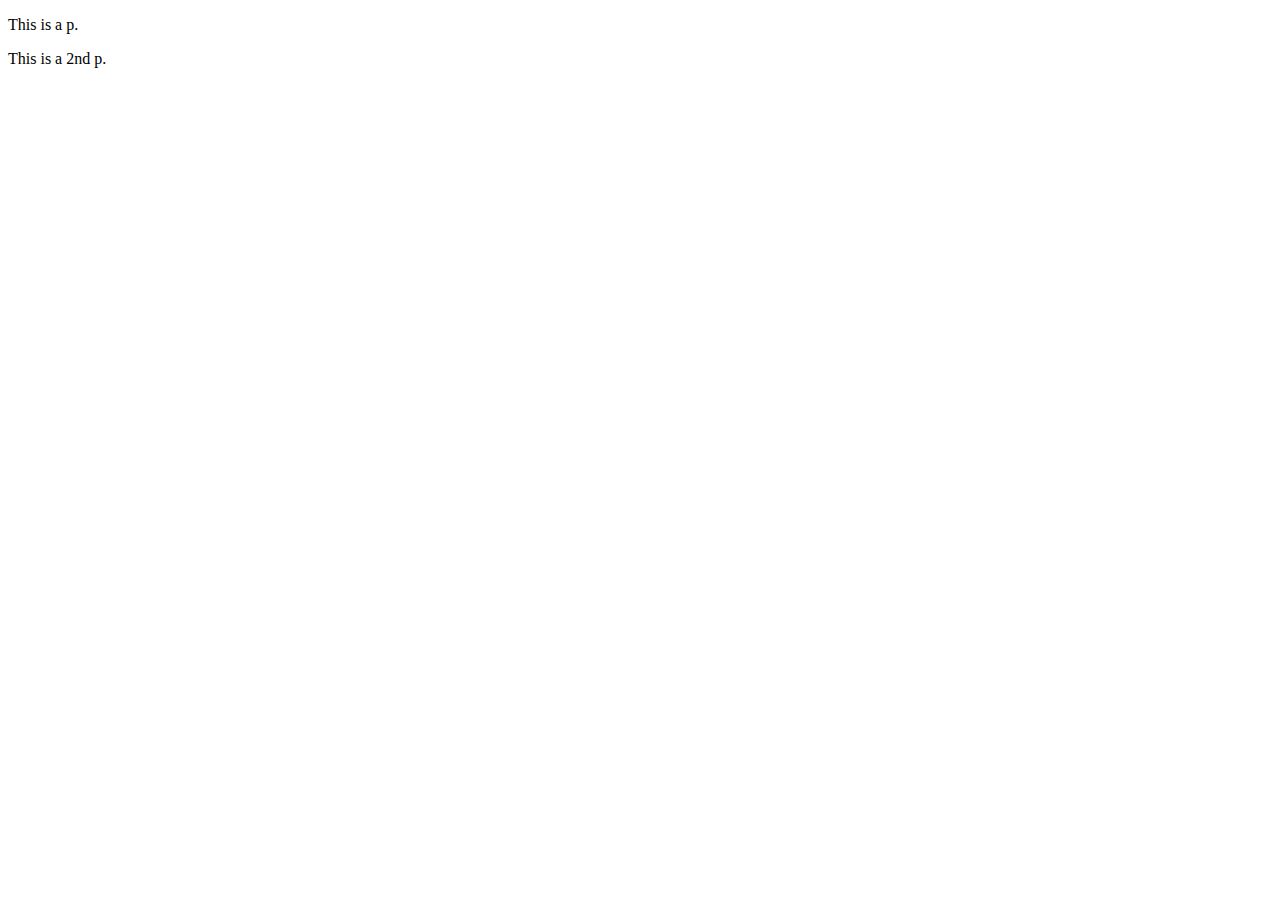
==== index.html @ 3524eb40 "added 2nd p for index html, added a new html file to project" ====
<!DOCTYPE html>
<html lang="en">
<head>
    <meta charset="UTF-8">
    <meta name="viewport" content="width=device-width, initial-scale=1.0">
    <title>Document</title>
</head>
<body>
    <p>This is a p.</p>
    <p>This is a 2nd p.</p>
</body>
</html>
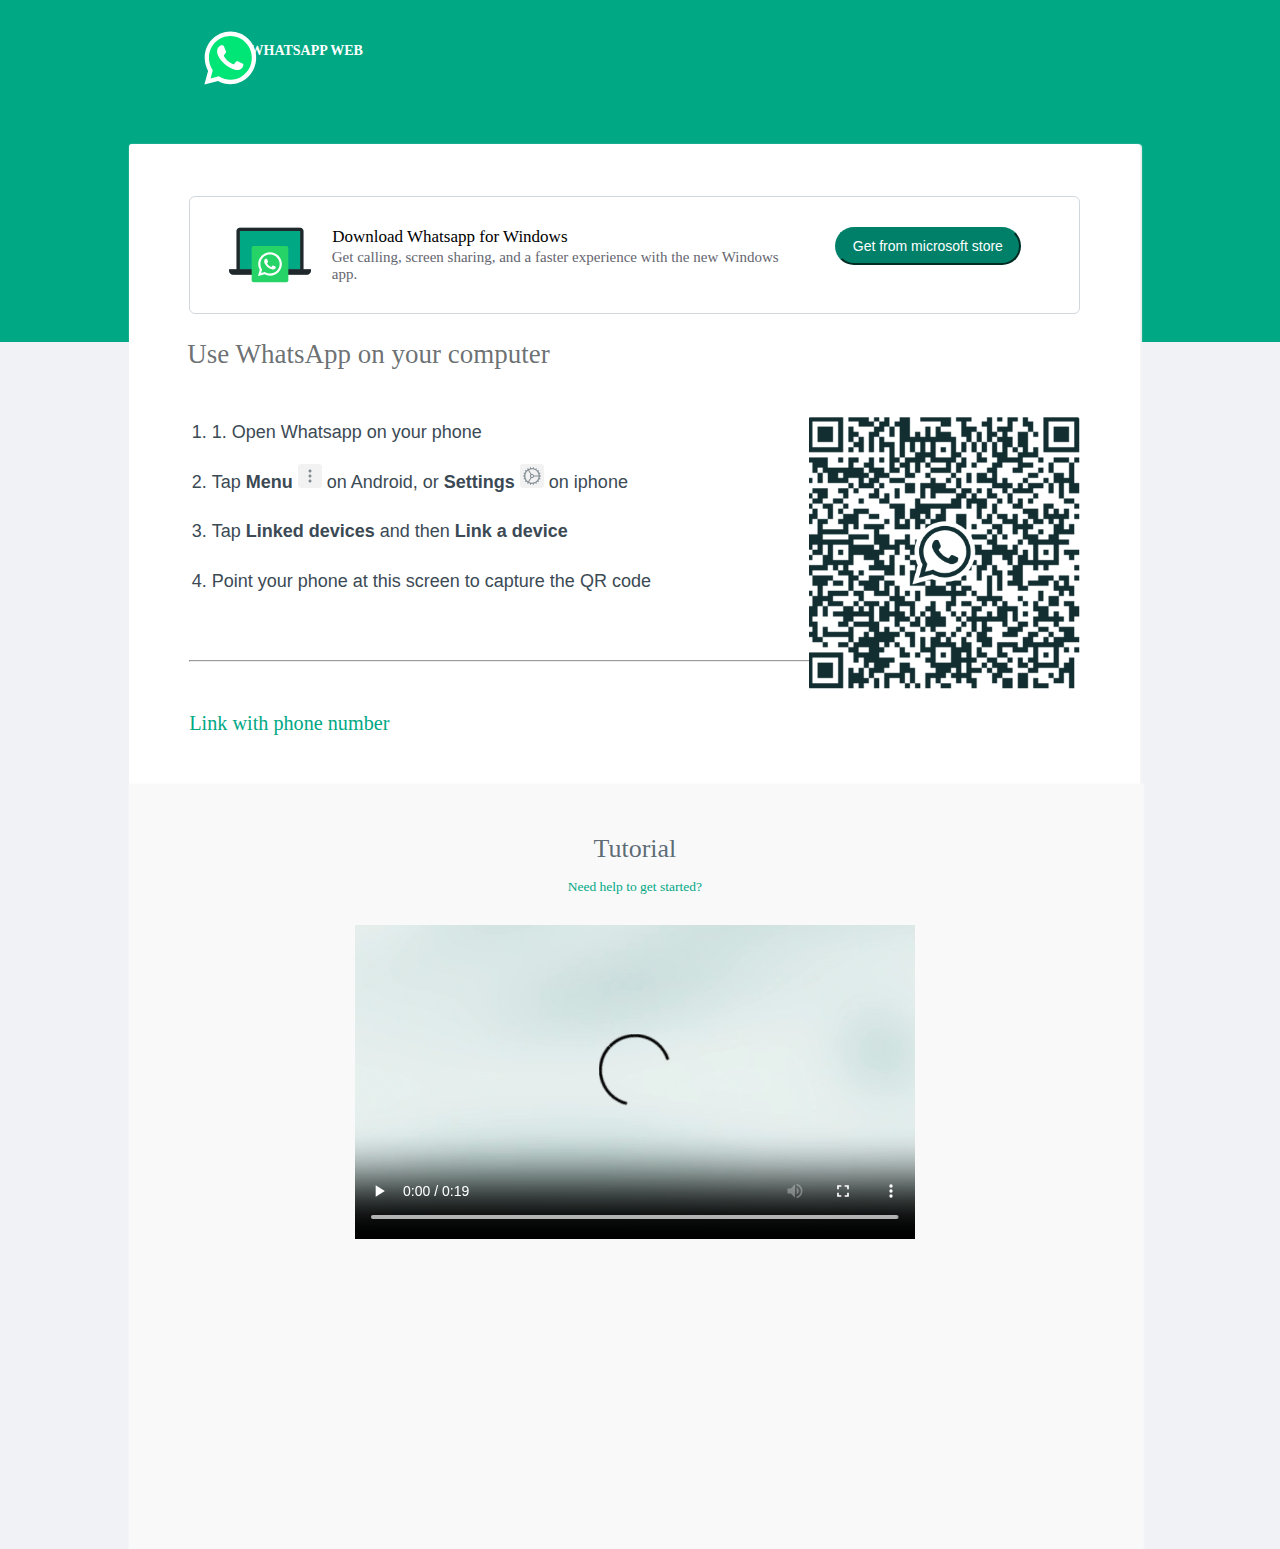
==== commit b45e7154: "whatsapp with controls" ====
--- a/index.html
+++ b/index.html
@@ -3,10 +3,61 @@
 <head>
     <meta charset="UTF-8">
     <meta name="viewport" content="width=device-width, initial-scale=1.0">
-    <title>Document</title>
+    <title>Whatsapp</title>
+    <link rel="stylesheet" href="style.css">
+    <link rel="shortcut icon" href="img/svgexport-3.svg" type="image/x-icon">
+    
 </head>
 <body>
-    <p>This is a p.</p>
-    <p>This is a 2nd p.</p>
+    <nav>
+        <p class=""><img src="img/svgexport-3.svg" alt=""></p>
+        <p class="web">WHATSAPP WEB</p>
+    </nav>
+
+    <div class="gendiv1">
+        <div class="subdiv1">
+            <img src="img/wa-desktop.svg" alt="">
+            <p class="p3">Download Whatsapp for Windows </p>
+                <br>
+                
+                <span> Get calling, screen sharing, and a faster experience with the new Windows app.</span>
+               
+            
+                <button class="b1">Get from microsoft store</button>
+        </div>
+
+        <p class="p5">Use WhatsApp on your computer</p>
+        <ol>
+            <li>1. Open Whatsapp on your phone </li>
+            <li>Tap <b>Menu</b> <img src="img/svgexport-4.svg" alt=""> on Android, or <b>Settings</b> <img src="img/svgexport-5.svg" alt=""> on iphone</li>
+            <li>Tap <b>Linked devices</b> and then <b>Link a device</b></li>
+            <li>Point your phone at this screen to capture the QR code</li>
+        </ol>
+
+        
+
+        <p class="p6">
+            <img src="img/img2.png" alt="">
+        </p>
+
+        <hr>
+
+        <p class="p7">
+            <a href="#"> Link with phone number</a>
+        </p>
+    </div>
+
+    <div class="gendiv2">
+
+        <p class="p8">Tutorial</p>
+        
+        <p class="p9"> 
+            <a href="#">Need help to get started?</a>
+        </p>
+
+        <p class="p10">
+            <video class="vid" src="video/whatsapp-webclient-login_a0f99e8cbba9eaa747ec23ffb30d63fe (314p).mp4" controls></video>
+        </p>
+    </div>
 </body>
 </html>--- a/style.css
+++ b/style.css
@@ -0,0 +1,288 @@
+@font-face {
+    font-family:'sf pro';
+    src: url('/sf-pro-display-cufonfonts/SFPRODISPLAYHEAVYITALIC.OTF')
+    format('otf'),
+    url('/sf-pro-display-cufonfonts/SFPRODISPLAYHEAVYITALIC.OTF')
+    format('otf');
+
+}
+
+*{
+    padding: 0px;
+    margin: 0px;
+    box-sizing: border-box;
+}
+
+body{
+    background-color: #f0f2f5;
+    /* font-family: 'Times New Roman', Times, serif; */
+    font-family:'sf pro';
+
+    .gendiv1{
+         background-color: rgb(255, 255, 255); padding: 112px 60px 0px 60px;width: 79%; height: 650px; margin-left: 10.1vw; margin-top: -22vh; border-radius:3px;
+        box-shadow: 1px 1px 1px 1px whitesmoke;
+
+        .subdiv1{
+            display: flex; border: 1px solid rgb(209, 215, 219); padding: 30px; gap: 21px; margin-top: -60px; margin-left: 0px; width: 100%; border-radius: 6px;
+
+            .p3{
+                font-size: 17px;
+                font-weight: 400;
+                width:43ch; 
+
+                
+            }
+
+            span{
+                font-size: 15px;
+                font-weight: 400;
+                color: #64656f;
+                margin-left: -25.5rem;
+                margin-top: 1.4rem;
+                width: 60ch;
+            }
+            .b1{
+                /* border: 6px solid green; border-radius: 60px; width: 180px; background-color: green; padding-left: 22px;height: 50px; color: white; font-size: 23px; */
+                background-color: #008069;
+                border-color: #008069;
+                color: white;
+                font-size: 14px;
+                font-weight: 500;
+                margin-left: 2rem;
+                height: 2.4rem;
+                display: flex;
+                justify-content: center;
+                align-items: center;
+                padding: 1rem;
+                font-family: 'Segoe UI', Tahoma, Geneva, Verdana, sans-serif;
+                border-radius: 90px;
+            }
+            
+            img{
+                padding-left: 9px;
+            }
+        }
+
+
+        .p5{
+            padding-top: 25px; font-size: 27px; color: #2d3236b5; font-weight:lighter; width: 50%;
+            margin-left: -2px;
+
+           
+        }
+
+        ol{
+            line-height: 2.7;font-size: 18px;width: 53%; 
+            font-weight: 400;
+            display: flex;
+            flex-direction: column;
+            padding-left: 1.4rem;
+            padding-top: 2.3rem;
+            color: #3b4a54;
+
+            li{
+                padding-top: 1px; font-family: 'Segoe UI', Tahoma, Geneva, Verdana, sans-serif;
+                
+                
+
+                b{
+                    font-weight: 600;
+                }
+
+                
+            }
+        }
+        
+        .p6{
+            margin-left: 620px; margin-top: -370px;
+            height: 400px;
+            
+            img{
+                width:100%;
+                margin-top: 20vh;
+            }
+
+            
+        }
+
+
+        hr{
+            margin-top: 24px; color:red; margin-bottom: 50px;
+        }
+
+        .p7{
+            a{
+                text-decoration: none; color:rgb(0, 168, 132); font-size: 20.2px;font-weight: 400;
+            }
+        }
+    }
+
+
+
+
+
+
+    .gendiv2{
+         background-color: #f9f9fa;width: 79%; height: 85vh; margin-left: 10.1vw; margin-top: -10px; justify-content: center; align-items: center;
+         box-shadow: 2px 2px 2px 2px #f9f9fa;
+
+        .p8{
+             padding-top: 50px; font-size: 26px;
+            text-align: center;
+            color: #41525dd8;
+            font-weight: 300;
+        }
+
+        .p9{
+            text-align: center;
+            margin-top: 13px;
+            a{
+                text-decoration: none; color: rgb(0,168,132); font-size: 13.5px;
+                
+            }
+        }
+
+        .p10{
+            display: flex;
+            justify-content: center;
+            align-items: center;
+            
+
+
+            .vid{
+                max-width: 100%;
+                max-height: 100%;
+                padding-top: 30px;
+            }
+        }
+    }
+}
+
+nav{
+    background-color: rgba(0, 168, 132);
+    height: 38vh;
+    width: 100%;
+    display: flex;
+    padding-top: 30px;
+    gap: 0.5rem;
+}
+
+nav>p>img{
+    width: 23%;
+    margin-left: 22.5vh;
+    
+
+   
+}
+
+.web{
+    padding-top: 13px;
+    font-size: 14px;
+    color: white;
+    font-weight:600;
+    
+}
+
+
+@media screen and (max-width: 480px) {
+html{
+    overflow-x: hidden !important;
+   
+    padding-right: 0px !important;
+}
+body{
+    height: 400vh;
+    width: 100%;
+    overflow-x: hidden !important;
+}
+
+    nav{
+        display: flex;
+        gap: 12.7rem;
+        height: 13vh;
+        margin-bottom: 22vh;
+
+        p{
+            margin-left: -18vh;
+
+            img{
+                width:20%;
+            }
+            
+
+        }
+    }
+
+    .gendiv1{
+        width: 100%;
+        
+        padding-top: -1px !important; 
+        width: 100% !important; 
+        height: 820px !important; 
+        margin-left: 0 !important;
+        background-color: black;
+
+        .subdiv1{
+            width: 90svw !important;
+            margin-left: -40px !important;
+
+            span{
+                display: none;
+            }
+            
+            .p3{
+                width: auto !important;
+                margin-top: -10px;
+                display: none;
+                
+            }
+
+            .b1{
+                margin-left: -20px !important;
+            }
+        }
+
+        .p5{
+            width: 27ch !important;
+            margin-left: -25px !important;
+        }
+
+        ol{
+            width: 100svw!important;
+            margin-left: -60px; 
+            font-size: 95% !important;
+            padding-bottom: 22vh;
+
+        }
+
+        hr{
+            width: 90svw;
+            margin-left: -36px;
+        }
+
+        .p6{
+               
+            img{
+                width: 55vw!important;
+                margin-left:-130vw ;
+                margin-top: 16vh !important;
+            }
+        }
+        .p7{
+            display: flex;
+            justify-content: center;
+            align-items: center;
+            a{
+                text-align: center !important;
+            }
+        }
+    }
+
+
+    .gendiv2{
+            width: 100% !important;   
+            margin-top: 0 !important;
+            margin-left: 0 !important;
+            
+    }
+}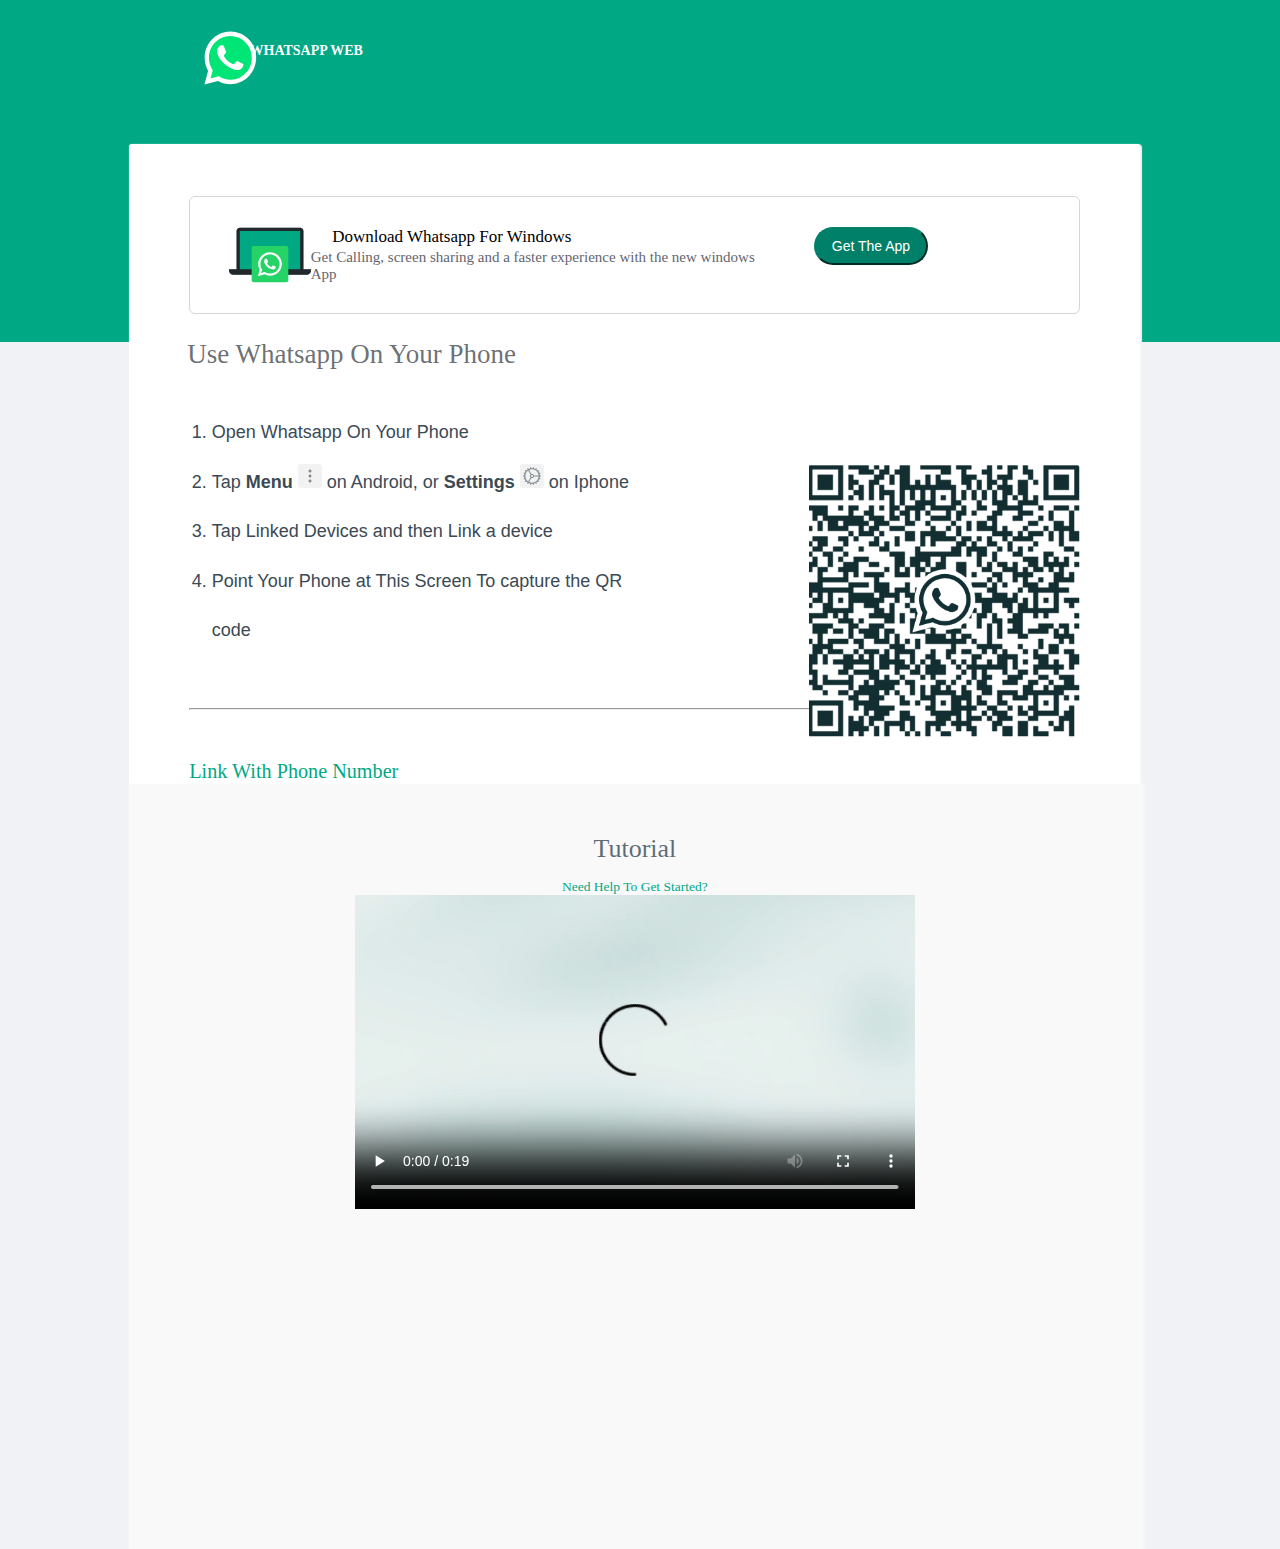
==== commit f0a0f90b: "version2" ====
--- a/index.html
+++ b/index.html
@@ -3,60 +3,65 @@
 <head>
     <meta charset="UTF-8">
     <meta name="viewport" content="width=device-width, initial-scale=1.0">
-    <title>Whatsapp</title>
+    <title>Whatsapp Web</title>
     <link rel="stylesheet" href="style.css">
     <link rel="shortcut icon" href="img/svgexport-3.svg" type="image/x-icon">
-    
 </head>
 <body>
     <nav>
-        <p class=""><img src="img/svgexport-3.svg" alt=""></p>
-        <p class="web">WHATSAPP WEB</p>
+        <p>
+            <img src="img/svgexport-3.svg" alt="">
+        </p>
+        <p class="web">
+            WHATSAPP WEB
+        </p>
     </nav>
 
     <div class="gendiv1">
         <div class="subdiv1">
             <img src="img/wa-desktop.svg" alt="">
-            <p class="p3">Download Whatsapp for Windows </p>
-                <br>
-                
-                <span> Get calling, screen sharing, and a faster experience with the new Windows app.</span>
-               
-            
-                <button class="b1">Get from microsoft store</button>
+
+            <p class="p3">
+                Download Whatsapp For Windows
+            </p>
+
+            <span>
+                Get Calling, screen sharing and a faster experience with the new windows App
+            </span>
+
+            <button class="b1">Get The App</button>
         </div>
 
-        <p class="p5">Use WhatsApp on your computer</p>
-        <ol>
-            <li>1. Open Whatsapp on your phone </li>
-            <li>Tap <b>Menu</b> <img src="img/svgexport-4.svg" alt=""> on Android, or <b>Settings</b> <img src="img/svgexport-5.svg" alt=""> on iphone</li>
-            <li>Tap <b>Linked devices</b> and then <b>Link a device</b></li>
-            <li>Point your phone at this screen to capture the QR code</li>
-        </ol>
+        <p class="p5">
+            Use Whatsapp On Your Phone
+        </p>
 
         
+        <ol>
+            <li>Open Whatsapp On Your Phone</li>
+            <li>Tap <b>Menu</b>
+                <img src="img/svgexport-4.svg" alt=""> on Android, or <b>Settings</b> 
+                <img src="img/svgexport-5.svg" alt=""> on Iphone</li>
+            <li>Tap Linked Devices and then Link a device</li>
+            <li>Point Your Phone at This Screen To capture the QR code</li>
+        </ol>
 
         <p class="p6">
             <img src="img/img2.png" alt="">
         </p>
-
         <hr>
-
         <p class="p7">
-            <a href="#"> Link with phone number</a>
+            <a href="#">Link With Phone Number  </a>
         </p>
     </div>
 
     <div class="gendiv2">
-
         <p class="p8">Tutorial</p>
-        
-        <p class="p9"> 
-            <a href="#">Need help to get started?</a>
+        <p class="p9">
+            <a href="">Need Help To Get Started?</a>
         </p>
-
         <p class="p10">
-            <video class="vid" src="video/whatsapp-webclient-login_a0f99e8cbba9eaa747ec23ffb30d63fe (314p).mp4" controls></video>
+            <video src="video/whatsapp-webclient-login_a0f99e8cbba9eaa747ec23ffb30d63fe (314p).mp4" controls></video>
         </p>
     </div>
 </body>
